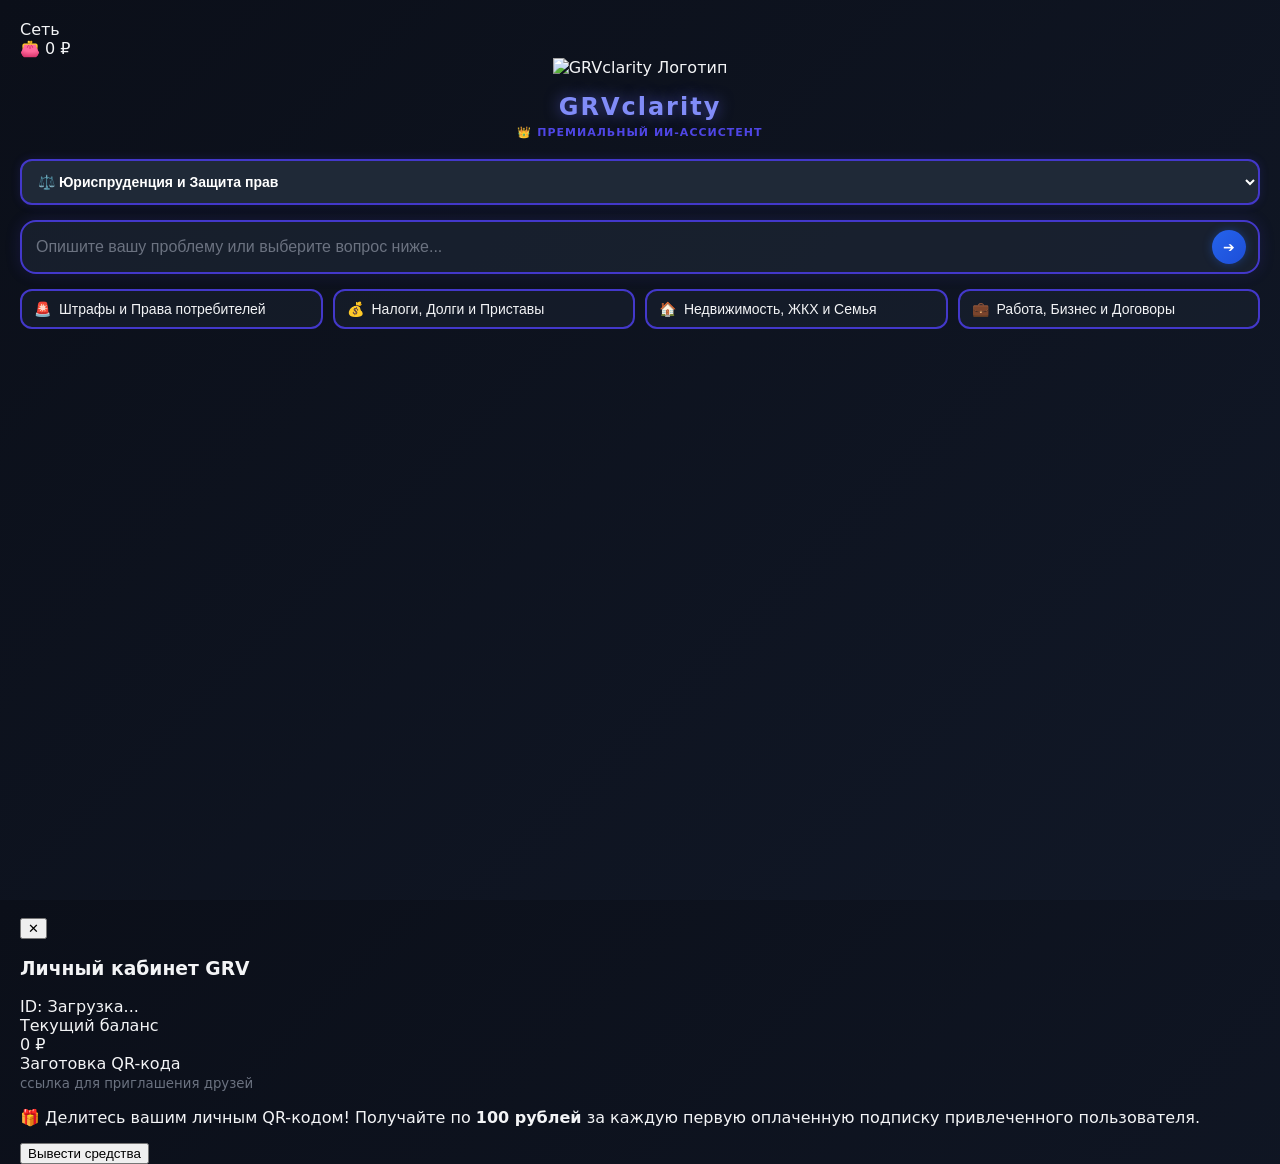
==== index.html @ f79aeefc "Update index.html" ====
<!DOCTYPE html>
<html lang="ru">
<head>
    <meta charset="UTF-8">
    <!-- Защита от луп (+/-): Запрещаем телефону масштабировать интерфейс расширения -->
    <meta name="viewport" content="width=device-width, initial-scale=1.0, maximum-scale=1.0, user-scalable=no">
    <title>GRVclarity</title>
    <!-- Подключаем наш общий файл стилей -->
    <link rel="stylesheet" href="css/style.css">
</head>
<body>
    <!-- ВЕРХНЯЯ СИСТЕМНАЯ ПАНЕЛЬ -->
    <div class="top-status-bar">
        <div class="network-status" id="netStatus" title="Статус сети: Подключение...">
            <span class="status-dotIndicator yellow"></span>
            <span class="status-text">Сеть</span>
        </div>
        <div class="balance-badge" id="openWalletBtn" title="Открыть кошелек и QR-код">
            👛 <span id="topBalanceValue">0</span> ₽
        </div>
    </div>

    <div class="wrapper">
        <!-- Брендированный неоновый логотип -->
        <img src="GRV.png" alt="GRVclarity Логотип" class="brand-logo-img">
        
        <h1>GRVclarity</h1>
        <div class="subtitle">👑 Премиальный ИИ-Ассистент</div>
        
        <select id="aiRole" class="module-select">
            <option value="действуй строго по законам РФ как высококвалифицированный юрист." selected>⚖️ Юриспруденция и Защита прав</option>
            <option value="действуй как эксперт по маркетплейсам Wildberries, Ozon и Яндекс.Маркет.">📦 Маркетплейсы (WB, Ozon, Я.Маркет)</option>
            <option value="действуй как автоэксперт, мастер по подбору машин и специалист по автотехнике.">🚗 Автомобили и техника</option>
            <option value="действуй как профессиональный маркетолог, копирайтер и бизнес-консультант.">💼 Услуги и Бизнес</option>
        </select>

        <form action="https://google.ru" method="GET" target="_blank" id="aiForm" style="width: 100%;">
            <input type="hidden" name="hl" value="ru">
            <input type="hidden" name="udm" value="50">
            
            <div class="input-box">
                <input type="text" name="q" id="userQuery" placeholder="Опишите вашу проблему или выберите вопрос ниже..." required>
                <button type="submit" class="send-mini-btn" title="Отправить запрос">➔</button>
            </div>
            
            <div class="quick-buttons-grid" id="dynamic-buttons-container"></div>
        </form>
    </div>

    <!-- ВСПЛЫВАЮЩЕЕ ПРЕМИАЛЬНОЕ ОКНО (КОШЕЛЕК И QR) -->
    <div class="modal-overlay" id="walletModal">
        <div class="modal-content-card">
            <button class="modal-close-xBtn" id="closeWalletBtn">✕</button>
            <h3 class="modal-title">Личный кабинет GRV</h3>
            
            <div class="user-id-badge">ID: <span id="userStaticID">Загрузка...</span></div>
            
            <div class="modal-balance-section">
                <div class="modal-balance-label">Текущий баланс</div>
                <div class="modal-balance-amount"><span id="modalBalanceValue">0</span> ₽</div>
            </div>

            <!-- Зона для QR-кода -->
            <div class="qr-container-box">
                <div class="qr-placeholder-text">Заготовка QR-кода<br><small style="color: #6b7280;">ссылка для приглашения друзей</small></div>
            </div>

            <p class="bonus-promo-info-text">🎁 Делитесь вашим личным QR-кодом! Получайте по <strong>100 рублей</strong> за каждую первую оплаченную подписку привлеченного пользователя.</p>

            <button class="payout-action-btn" id="requestPayoutBtn">Вывести средства</button>
        </div>
    </div>
    
    <script src="js/config.js"></script>
    <!-- Сброс кэша: меняем хвостик версии на v=4.0, чтобы браузеры применили новые функции панели -->
    <script src="js/logic.js?v=4.0"></script>
</body>
</html>
---- css/style.css ----
/* Общие стили для всего интерфейса */
body { 
    background: linear-gradient(135deg, #0b0f19, #111827); 
    color: #f3f4f6; 
    font-family: 'Segoe UI', system-ui, sans-serif; 
    padding: 20px; 
    margin: 0;
    box-sizing: border-box;
    width: 100%;
    min-width: 250px;
    height: 100vh;
    overflow-x: hidden;
}
.wrapper { display: flex; flex-direction: column; align-items: center; text-align: center; height: 100%; width: 100%; }

h1 { color: #818cf8; font-size: 24px; font-weight: bold; margin-bottom: 5px; letter-spacing: 2px; text-shadow: 0 0 15px rgba(99,102,241,0.6); }
.subtitle { color: #4f46e5; font-size: 11px; font-weight: 600; margin-bottom: 20px; text-transform: uppercase; letter-spacing: 1px; }

/* Выпадающий список */
.module-select {
    width: 100%; background: #1f2937; border: 2px solid #4338ca; color: #ffffff;
    padding: 12px; border-radius: 12px; font-size: 14px; margin-bottom: 15px;
    outline: none; cursor: pointer; font-weight: 600; box-shadow: 0 0 10px rgba(67, 56, 202, 0.2); box-sizing: border-box;
}

/* Поле ввода */
.input-box {
    background: rgba(31, 41, 55, 0.6); border: 2px solid #4338ca; border-radius: 16px;
    padding: 8px 12px; width: 100%; box-sizing: border-box; margin-bottom: 15px;
    box-shadow: 0 0 15px rgba(67, 56, 202, 0.2); display: flex; align-items: center; gap: 10px;
}
input[type="text"] { flex: 1; background: transparent; border: none; color: white; outline: none; font-size: 16px; width: 100%; padding-right: 5px; }
input[type="text"]::placeholder { color: #6b7280; }

/* Адаптивная сетка для 4 динамических кнопок */
.quick-buttons-grid {
    display: grid; grid-template-columns: repeat(auto-fit, minmax(120px, 1fr)); gap: 10px;
    width: 100%; margin-bottom: 15px; box-sizing: border-box;
}
.quick-btn {
    background: rgba(31, 41, 55, 0.4); border: 2px solid #4338ca; border-radius: 12px;
    padding: 10px 12px; color: #f3f4f6; font-size: 14px; text-align: left; cursor: pointer;
    transition: all 0.2s ease; display: flex; align-items: center; gap: 8px; font-weight: 500; box-sizing: border-box;
}
.quick-btn:hover { background: #1f2937; border-color: #818cf8; transform: translateY(-1px); box-shadow: 0 0 10px rgba(129, 140, 248, 0.3); }

/* 🔥 КРУГЛАЯ СИНЯЯ КНОПКА ОТПРАВКИ С КРАЮ ПОЛЯ ВВОДА */
.send-mini-btn {
    background: linear-gradient(135deg, #2563eb, #1d4ed8); /* Премиальный синий градиент */
    color: white;
    border: none;
    border-radius: 50%; /* Делаем её идеально круглой */
    width: 34px;
    height: 34px;
    font-size: 14px;
    cursor: pointer;
    display: flex;
    align-items: center;
    justify-content: center;
    transition: all 0.2s ease;
    box-shadow: 0 0 10px rgba(37, 99, 235, 0.4);
    flex-shrink: 0; /* Защита: кнопка не сожмется на узких экранах */
}
.send-mini-btn:hover {
    transform: scale(1.06); /* Мягкое увеличение при наведении */
    background: linear-gradient(135deg, #3b82f6, #2563eb);
    box-shadow: 0 0 15px rgba(37, 99, 235, 0.7);
}
.send-mini-btn:active {
    transform: scale(0.96); /* Эффект физического нажатия пальцем */
}
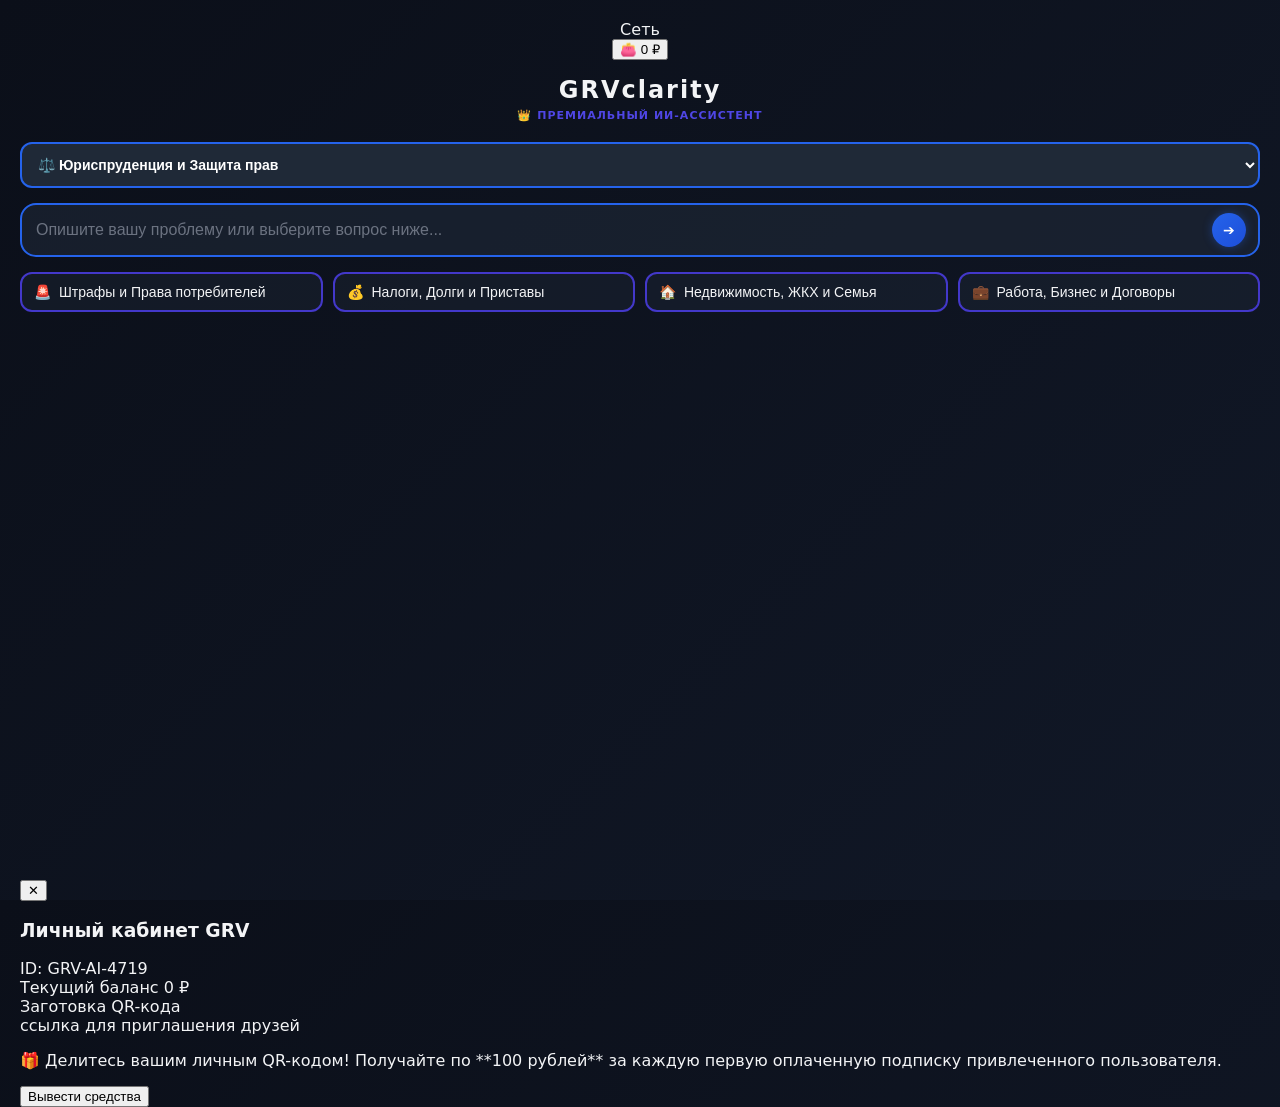
==== commit 70695775: "Update index.html" ====
--- a/index.html
+++ b/index.html
@@ -2,31 +2,25 @@
 <html lang="ru">
 <head>
     <meta charset="UTF-8">
-    <!-- Защита от луп (+/-): Запрещаем телефону масштабировать интерфейс расширения -->
-    <meta name="viewport" content="width=device-width, initial-scale=1.0, maximum-scale=1.0, user-scalable=no">
     <title>GRVclarity</title>
     <!-- Подключаем наш общий файл стилей -->
     <link rel="stylesheet" href="css/style.css">
 </head>
 <body>
-    <!-- ВЕРХНЯЯ СИСТЕМНАЯ ПАНЕЛЬ -->
-    <div class="top-status-bar">
-        <div class="network-status" id="netStatus" title="Статус сети: Подключение...">
-            <span class="status-dotIndicator yellow"></span>
-            <span class="status-text">Сеть</span>
+    <div class="wrapper">
+        <!-- ВЕРХНЯЯ СЛУЖЕБНАЯ ПАНЕЛЬ СЕТИ GRV -->
+        <div class="top-navAdminBar">
+            <div class="status-indicatorBox" id="netStatus" title="Статус сети: Проверка подключения...">
+                <span class="status-dotIndicator"></span>
+                <span class="status-textLabel">Сеть</span>
+            </div>
+            <button class="wallet-triggerBtn" id="openWalletBtn">👛 0 ₽</button>
         </div>
-        <div class="balance-badge" id="openWalletBtn" title="Открыть кошелек и QR-код">
-            👛 <span id="topBalanceValue">0</span> ₽
-        </div>
-    </div>
 
-    <div class="wrapper">
-        <!-- Брендированный неоновый логотип -->
-        <img src="GRV.png" alt="GRVclarity Логотип" class="brand-logo-img">
-        
         <h1>GRVclarity</h1>
         <div class="subtitle">👑 Премиальный ИИ-Ассистент</div>
         
+        <!-- Категории, которые строго совпадают с кнопками в data.json -->
         <select id="aiRole" class="module-select">
             <option value="действуй строго по законам РФ как высококвалифицированный юрист." selected>⚖️ Юриспруденция и Защита прав</option>
             <option value="действуй как эксперт по маркетплейсам Wildberries, Ozon и Яндекс.Маркет.">📦 Маркетплейсы (WB, Ozon, Я.Маркет)</option>
@@ -34,45 +28,45 @@
             <option value="действуй как профессиональный маркетолог, копирайтер и бизнес-консультант.">💼 Услуги и Бизнес</option>
         </select>
 
-        <form action="https://google.ru" method="GET" target="_blank" id="aiForm" style="width: 100%;">
+        <!-- ДОБАВИЛИ autocomplete="off" ДЛЯ ВСЕЙ ФОРМЫ -->
+        <form action="https://google.ru" method="GET" target="_blank" id="aiForm" style="width: 100%;" autocomplete="off">
             <input type="hidden" name="hl" value="ru">
             <input type="hidden" name="udm" value="50">
             
             <div class="input-box">
-                <input type="text" name="q" id="userQuery" placeholder="Опишите вашу проблему или выберите вопрос ниже..." required>
+                <!-- ДОБАВИЛИ autocomplete="off" СТРОГО В ПОЛЕ ВВОДА -->
+                <input type="text" name="q" id="userQuery" placeholder="Опишите вашу проблему или выберите вопрос ниже..." required autocomplete="off">
                 <button type="submit" class="send-mini-btn" title="Отправить запрос">➔</button>
             </div>
             
+            <!-- Сюда наш движок теперь будет красиво выводить 4 кнопки с вопросами -->
             <div class="quick-buttons-grid" id="dynamic-buttons-container"></div>
         </form>
     </div>
 
-    <!-- ВСПЛЫВАЮЩЕЕ ПРЕМИАЛЬНОЕ ОКНО (КОШЕЛЕК И QR) -->
-    <div class="modal-overlay" id="walletModal">
-        <div class="modal-content-card">
-            <button class="modal-close-xBtn" id="closeWalletBtn">✕</button>
-            <h3 class="modal-title">Личный кабинет GRV</h3>
+    <!-- ВСПЛЫВАЮЩЕЕ ОКНО: ЛИЧНЫЙ КАБИНЕТ И БАЛАНС -->
+    <div class="wallet-modalOverlay" id="walletModal">
+        <div class="wallet-modalCard">
+            <button class="wallet-closeBtn" id="closeWalletBtn">✕</button>
+            <h3>Личный кабинет GRV</h3>
+            <div class="user-idBadge">ID: <span id="userStaticID">Загрузка...</span></div>
             
-            <div class="user-id-badge">ID: <span id="userStaticID">Загрузка...</span></div>
+            <div class="balance-container">
+                <span class="balance-title">Текущий баланс</span>
+                <span class="balance-value" id="modalBalanceValue">0 ₽</span>
+            </div>
             
-            <div class="modal-balance-section">
-                <div class="modal-balance-label">Текущий баланс</div>
-                <div class="modal-balance-amount"><span id="modalBalanceValue">0</span> ₽</div>
-            </div>
-
-            <!-- Зона для QR-кода -->
-            <div class="qr-container-box">
-                <div class="qr-placeholder-text">Заготовка QR-кода<br><small style="color: #6b7280;">ссылка для приглашения друзей</small></div>
-            </div>
-
-            <p class="bonus-promo-info-text">🎁 Делитесь вашим личным QR-кодом! Получайте по <strong>100 рублей</strong> за каждую первую оплаченную подписку привлеченного пользователя.</p>
-
-            <button class="payout-action-btn" id="requestPayoutBtn">Вывести средства</button>
+            <div class="qr-placeholderBox">Заготовка QR-кода</div>
+            <div class="referral-linkInput">ссылка для приглашения друзей</div>
+            
+            <p class="referral-hintText">🎁 Делитесь вашим личным QR-кодом! Получайте по **100 рублей** за каждую первую оплаченную подписку привлеченного пользователя.</p>
+            
+            <button class="payout-actionBtn" id="requestPayoutBtn">Вывести средства</button>
         </div>
     </div>
     
+    <!-- Подключаем внешние скрипты -->
     <script src="js/config.js"></script>
-    <!-- Сброс кэша: меняем хвостик версии на v=4.0, чтобы браузеры применили новые функции панели -->
-    <script src="js/logic.js?v=4.0"></script>
+    <script src="js/logic.js"></script>
 </body>
 </html>
--- a/css/style.css
+++ b/css/style.css
@@ -1,3 +1,7 @@
+/* ==========================================
+   👑 ПРЕМИУМ-СТИЛИ БРЕНДА GRVclarity (ЖИВОЙ НЕОН)
+   ========================================== */
+
 /* Общие стили для всего интерфейса */
 body { 
     background: linear-gradient(135deg, #0b0f19, #111827); 
@@ -13,23 +17,147 @@
 }
 .wrapper { display: flex; flex-direction: column; align-items: center; text-align: center; height: 100%; width: 100%; }
 
-h1 { color: #818cf8; font-size: 24px; font-weight: bold; margin-bottom: 5px; letter-spacing: 2px; text-shadow: 0 0 15px rgba(99,102,241,0.6); }
+/* 🔥 АНИМАЦИЯ: Плавный гипнотический перелив из синего в фиолетовый и обратно */
+@keyframes neonBreathe {
+    0% {
+        border-color: #2563eb;
+        box-shadow: 0 0 12px rgba(37, 99, 235, 0.4);
+    }
+    50% {
+        border-color: #7c3aed;
+        box-shadow: 0 0 22px rgba(124, 58, 237, 0.7);
+    }
+    100% {
+        border-color: #2563eb;
+        box-shadow: 0 0 12px rgba(37, 99, 235, 0.4);
+    }
+}
+
+/* 🔥 АНИМАЦИЯ: Перелив текстового неона для главного заголовка */
+@keyframes neonTextBreathe {
+    0% {
+        color: #818cf8;
+        text-shadow: 0 0 12px rgba(37, 99, 235, 0.6);
+    }
+    50% {
+        color: #a78bfa;
+        text-shadow: 0 0 22px rgba(124, 58, 237, 0.9);
+    }
+    100% {
+        color: #818cf8;
+        text-shadow: 0 0 12px rgba(37, 99, 235, 0.6);
+    }
+}
+
+/* 🔥 АНИМАЦИЯ: Пульсация зеленого огонька сети (Пульс системы) */
+@keyframes networkPulse {
+    0% { transform: scale(1); opacity: 1; box-shadow: 0 0 8px #22c55e; }
+    50% { transform: scale(1.15); opacity: 0.7; box-shadow: 0 0 14px #22c55e; }
+    100% { transform: scale(1); opacity: 1; box-shadow: 0 0 8px #22c55e; }
+}
+
+/* Верхняя системная панель */
+.top-status-bar {
+    display: flex;
+    justify-content: space-between;
+    align-items: center;
+    width: 100%;
+    margin-bottom: 10px;
+    box-sizing: border-box;
+}
+
+/* Огонек связи */
+.network-status {
+    display: flex;
+    align-items: center;
+    gap: 6px;
+    font-size: 12px;
+    font-weight: 500;
+    color: #9ca3af;
+}
+.status-dotIndicator {
+    width: 8px;
+    height: 8px;
+    border-radius: 50%;
+    transition: all 0.3s ease;
+}
+.status-dotIndicator.yellow { background: #eab308; box-shadow: 0 0 8px #eab308; }
+/* Подключили живой пульс к зеленому индикатору */
+.status-dotIndicator.green { 
+    background: #22c55e; 
+    animation: networkPulse 2s infinite ease-in-out; 
+}
+.status-dotIndicator.red { background: #ef4444; box-shadow: 0 0 10px #ef4444; }
+
+/* Кнопка-плашка баланса вверху */
+.balance-badge {
+    background: rgba(31, 41, 55, 0.6);
+    border: 1px solid #4338ca;
+    padding: 6px 12px;
+    border-radius: 20px;
+    font-size: 13px;
+    font-weight: bold;
+    color: #ffffff;
+    cursor: pointer;
+    transition: all 0.2s ease;
+    box-shadow: 0 0 10px rgba(67, 56, 202, 0.3);
+}
+.balance-badge:hover {
+    transform: translateY(-1px);
+    border-color: #818cf8;
+    box-shadow: 0 0 15px rgba(129, 140, 248, 0.5);
+}
+
+/* Главный заголовок с живым неоном */
+h1 { 
+    font-size: 24px; 
+    font-weight: bold; 
+    margin-bottom: 5px; 
+    letter-spacing: 2px; 
+    animation: neonTextBreathe 7s infinite ease-in-out; /* Включили перелив цвета */
+}
 .subtitle { color: #4f46e5; font-size: 11px; font-weight: 600; margin-bottom: 20px; text-transform: uppercase; letter-spacing: 1px; }
 
-/* Выпадающий список */
+/* Круглый логотип с живой дышащей рамкой */
+.brand-logo-img {
+    width: 75px;
+    height: 75px;
+    margin-top: 5px;
+    border-radius: 50%;
+    border: 2px solid #2563eb;
+    animation: neonBreathe 7s infinite ease-in-out; /* Дышит в такт заголовку */
+    box-sizing: border-box;
+}
+
+/* Выпадающий список с плавным переливом граней */
 .module-select {
-    width: 100%; background: #1f2937; border: 2px solid #4338ca; color: #ffffff;
+    width: 100%; background: #1f2937; color: #ffffff;
     padding: 12px; border-radius: 12px; font-size: 14px; margin-bottom: 15px;
-    outline: none; cursor: pointer; font-weight: 600; box-shadow: 0 0 10px rgba(67, 56, 202, 0.2); box-sizing: border-box;
-}
-
-/* Поле ввода */
+    outline: none; cursor: pointer; font-weight: 600; box-sizing: border-box;
+    border: 2px solid #2563eb;
+    animation: neonBreathe 7s infinite ease-in-out;
+}
+
+/* Поле ввода с плавным переливом граней */
 .input-box {
-    background: rgba(31, 41, 55, 0.6); border: 2px solid #4338ca; border-radius: 16px;
+    background: rgba(31, 41, 55, 0.6); border-radius: 16px;
     padding: 8px 12px; width: 100%; box-sizing: border-box; margin-bottom: 15px;
-    box-shadow: 0 0 15px rgba(67, 56, 202, 0.2); display: flex; align-items: center; gap: 10px;
-}
-input[type="text"] { flex: 1; background: transparent; border: none; color: white; outline: none; font-size: 16px; width: 100%; padding-right: 5px; }
+    display: flex; align-items: center; gap: 10px;
+    border: 2px solid #2563eb;
+    animation: neonBreathe 7s infinite ease-in-out;
+}
+input[type="text"] { 
+    flex: 1; 
+    background-color: transparent !important; /* Намертво убирает белую подложку браузера */
+    background: transparent !important;
+    border: none !important; 
+    color: #ffffff !important; /* Делает вводимые буквы идеально белыми */
+    outline: none !important; 
+    font-size: 16px; 
+    width: 100%; 
+    padding-right: 5px; 
+}
+
 input[type="text"]::placeholder { color: #6b7280; }
 
 /* Адаптивная сетка для 4 динамических кнопок */
@@ -44,28 +172,41 @@
 }
 .quick-btn:hover { background: #1f2937; border-color: #818cf8; transform: translateY(-1px); box-shadow: 0 0 10px rgba(129, 140, 248, 0.3); }
 
-/* 🔥 КРУГЛАЯ СИНЯЯ КНОПКА ОТПРАВКИ С КРАЮ ПОЛЯ ВВОДА */
+/* Круглая СИНЯЯ КНОПКА (Остается строгой и статичной, как мы договорились) */
 .send-mini-btn {
-    background: linear-gradient(135deg, #2563eb, #1d4ed8); /* Премиальный синий градиент */
-    color: white;
-    border: none;
-    border-radius: 50%; /* Делаем её идеально круглой */
-    width: 34px;
-    height: 34px;
-    font-size: 14px;
-    cursor: pointer;
-    display: flex;
-    align-items: center;
-    justify-content: center;
-    transition: all 0.2s ease;
-    box-shadow: 0 0 10px rgba(37, 99, 235, 0.4);
-    flex-shrink: 0; /* Защита: кнопка не сожмется на узких экранах */
-}
-.send-mini-btn:hover {
-    transform: scale(1.06); /* Мягкое увеличение при наведении */
-    background: linear-gradient(135deg, #3b82f6, #2563eb);
-    box-shadow: 0 0 15px rgba(37, 99, 235, 0.7);
-}
-.send-mini-btn:active {
-    transform: scale(0.96); /* Эффект физического нажатия пальцем */
-}
+    background: linear-gradient(135deg, #2563eb, #1d4ed8); 
+    color: white; border: none; border-radius: 50%; 
+    width: 34px; height: 34px; font-size: 14px; cursor: pointer;
+    display: flex; align-items: center; justify-content: center;
+    transition: all 0.2s ease; box-shadow: 0 0 10px rgba(37, 99, 235, 0.4); flex-shrink: 0; 
+}
+.send-mini-btn:hover { transform: scale(1.06); background: linear-gradient(135deg, #3b82f6, #2563eb); box-shadow: 0 0 15px rgba(37, 99, 235, 0.7); }
+.send-mini-btn:active { transform: scale(0.96); }
+
+/* ВСПЛЫВАЮЩЕЕ МОДАЛЬНОЕ ОКНО КОШЕЛЬКА */
+.modal-overlay {
+    position: fixed; top: 0; left: 0; width: 100%; height: 100%;
+    background: rgba(11, 15, 25, 0.7); backdrop-filter: blur(8px); 
+    display: flex; justify-content: center; align-items: center; z-index: 9999;
+    opacity: 0; pointer-events: none; transition: all 0.3s ease;
+}
+.modal-overlay.active { opacity: 1; pointer-events: auto; }
+.modal-content-card {
+    background: linear-gradient(135deg, #111827, #1f2937); border: 2px solid #4338ca;
+    border-radius: 24px; padding: 24px; width: 90%; max-width: 320px; position: relative;
+    text-align: center; box-shadow: 0 0 30px rgba(67, 56, 202, 0.5); transform: scale(0.9); transition: all 0.3s ease;
+}
+.modal-overlay.active .modal-content-card { transform: scale(1); }
+.modal-close-xBtn { position: absolute; top: 15px; right: 15px; background: transparent; border: none; color: #9ca3af; font-size: 18px; cursor: pointer; transition: color 0.2s; }
+.modal-close-xBtn:hover { color: #ffffff; }
+.modal-title { color: #818cf8; font-size: 20px; margin: 0 0 10px 0; letter-spacing: 1px; }
+.user-id-badge { display: inline-block; background: rgba(67, 56, 202, 0.3); padding: 4px 10px; border-radius: 8px; font-size: 11px; color: #a5b4fc; margin-bottom: 15px; font-family: monospace; }
+.modal-balance-section { background: rgba(11, 15, 25, 0.4); border-radius: 16px; padding: 15px; margin-bottom: 20px; border: 1px solid rgba(67, 56, 202, 0.2); }
+.modal-balance-label { font-size: 12px; color: #9ca3af; text-transform: uppercase; margin-bottom: 5px; }
+.modal-balance-amount { font-size: 28px; font-weight: bold; color: #22c55e; text-shadow: 0 0 10px rgba(34, 197, 94, 0.4); }
+.qr-container-box { background: #ffffff; width: 160px; height: 160px; margin: 0 auto 15px auto; border-radius: 12px; display: flex; justify-content: center; align-items: center; padding: 10px; box-sizing: border-box; box-shadow: 0 0 15px rgba(255,255,255,0.1); }
+.qr-placeholder-text { color: #111827; font-size: 11px; font-weight: bold; line-height: 1.4; }
+.bonus-promo-info-text { font-size: 12px; color: #d1d5db; line-height: 1.5; margin-bottom: 20px; text-align: left; }
+.payout-action-btn { width: 100%; background: linear-gradient(135deg, #22c55e, #16a34a); color: white; border: none; padding: 12px; border-radius: 14px; font-size: 14px; font-weight: bold; cursor: pointer; transition: all 0.2s ease; box-shadow: 0 0 15px rgba(34, 197, 94, 0.3); }
+.payout-action-btn:hover { transform: scale(1.03); background: linear-gradient(135deg, #4ade80, #22c55e); box-shadow: 0 0 20px rgba(34, 197, 94, 0.5); }
+.payout-action-btn:active { transform: scale(0.98); }
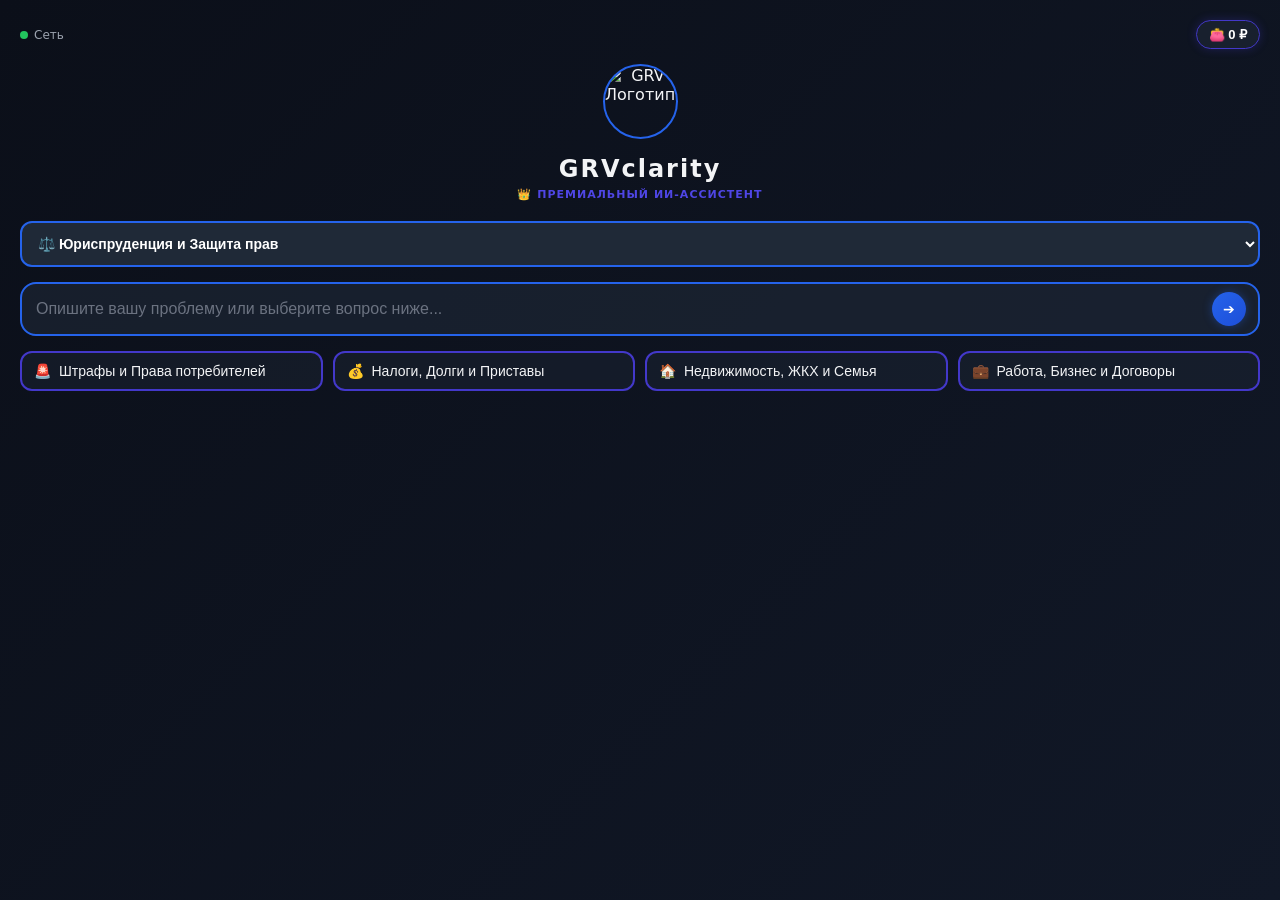
==== commit e11af71f: "Update index.html" ====
--- a/index.html
+++ b/index.html
@@ -3,19 +3,24 @@
 <head>
     <meta charset="UTF-8">
     <title>GRVclarity</title>
+    <!-- Защита от лупы плюс-минус на телефонах -->
+    <meta name="viewport" content="width=device-width, initial-scale=1.0, maximum-scale=1.0, user-scalable=no">
     <!-- Подключаем наш общий файл стилей -->
     <link rel="stylesheet" href="css/style.css">
 </head>
 <body>
     <div class="wrapper">
         <!-- ВЕРХНЯЯ СЛУЖЕБНАЯ ПАНЕЛЬ СЕТИ GRV -->
-        <div class="top-navAdminBar">
-            <div class="status-indicatorBox" id="netStatus" title="Статус сети: Проверка подключения...">
-                <span class="status-dotIndicator"></span>
+        <div class="top-status-bar">
+            <div class="network-status" id="netStatus" title="Статус сети: Проверка подключения...">
+                <span class="status-dotIndicator yellow"></span>
                 <span class="status-textLabel">Сеть</span>
             </div>
-            <button class="wallet-triggerBtn" id="openWalletBtn">👛 0 ₽</button>
+            <button class="balance-badge" id="openWalletBtn">👛 0 ₽</button>
         </div>
+
+        <!-- 🔥 ВЕРНУЛИ ЛОГОТИП СЕТИ С КРАСИВЫМ НЕОНОМ -->
+        <img src="image_Dj1qUU.png" alt="GRV Логотип" class="brand-logo-img">
 
         <h1>GRVclarity</h1>
         <div class="subtitle">👑 Премиальный ИИ-Ассистент</div>
@@ -28,13 +33,12 @@
             <option value="действуй как профессиональный маркетолог, копирайтер и бизнес-консультант.">💼 Услуги и Бизнес</option>
         </select>
 
-        <!-- ДОБАВИЛИ autocomplete="off" ДЛЯ ВСЕЙ ФОРМЫ -->
+        <!-- Защита формы от автозаполнения браузера -->
         <form action="https://google.ru" method="GET" target="_blank" id="aiForm" style="width: 100%;" autocomplete="off">
             <input type="hidden" name="hl" value="ru">
             <input type="hidden" name="udm" value="50">
             
             <div class="input-box">
-                <!-- ДОБАВИЛИ autocomplete="off" СТРОГО В ПОЛЕ ВВОДА -->
                 <input type="text" name="q" id="userQuery" placeholder="Опишите вашу проблему или выберите вопрос ниже..." required autocomplete="off">
                 <button type="submit" class="send-mini-btn" title="Отправить запрос">➔</button>
             </div>
@@ -44,24 +48,25 @@
         </form>
     </div>
 
-    <!-- ВСПЛЫВАЮЩЕЕ ОКНО: ЛИЧНЫЙ КАБИНЕТ И БАЛАНС -->
-    <div class="wallet-modalOverlay" id="walletModal">
-        <div class="wallet-modalCard">
-            <button class="wallet-closeBtn" id="closeWalletBtn">✕</button>
-            <h3>Личный кабинет GRV</h3>
-            <div class="user-idBadge">ID: <span id="userStaticID">Загрузка...</span></div>
+    <!-- ВСПЛЫВАЮЩЕЕ ОКНО КОШЕЛЬКА (Привязка к ID в logic.js) -->
+    <div class="modal-overlay" id="walletModal">
+        <div class="modal-content-card">
+            <button class="modal-close-xBtn" id="closeWalletBtn">✕</button>
+            <h3 class="modal-title">Личный кабинет GRV</h3>
+            <div class="user-id-badge">ID: <span id="userStaticID">Загрузка...</span></div>
             
-            <div class="balance-container">
-                <span class="balance-title">Текущий баланс</span>
-                <span class="balance-value" id="modalBalanceValue">0 ₽</span>
+            <div class="modal-balance-section">
+                <div class="modal-balance-label">Текущий баланс</div>
+                <div class="modal-balance-amount" id="modalBalanceValue">0 ₽</div>
             </div>
             
-            <div class="qr-placeholderBox">Заготовка QR-кода</div>
-            <div class="referral-linkInput">ссылка для приглашения друзей</div>
+            <div class="qr-container-box">
+                <div class="qr-placeholder-text">Заготовка QR-кода<br><span style="font-size:9px;color:#6b7280;">ссылка для друзей</span></div>
+            </div>
             
-            <p class="referral-hintText">🎁 Делитесь вашим личным QR-кодом! Получайте по **100 рублей** за каждую первую оплаченную подписку привлеченного пользователя.</p>
+            <p class="bonus-promo-info-text">🎁 Делитесь вашим личным QR-кодом! Получайте по **100 рублей** за каждую первую оплаченную подписку привлеченного пользователя.</p>
             
-            <button class="payout-actionBtn" id="requestPayoutBtn">Вывести средства</button>
+            <button class="payout-action-btn" id="requestPayoutBtn">Вывести средства</button>
         </div>
     </div>
     
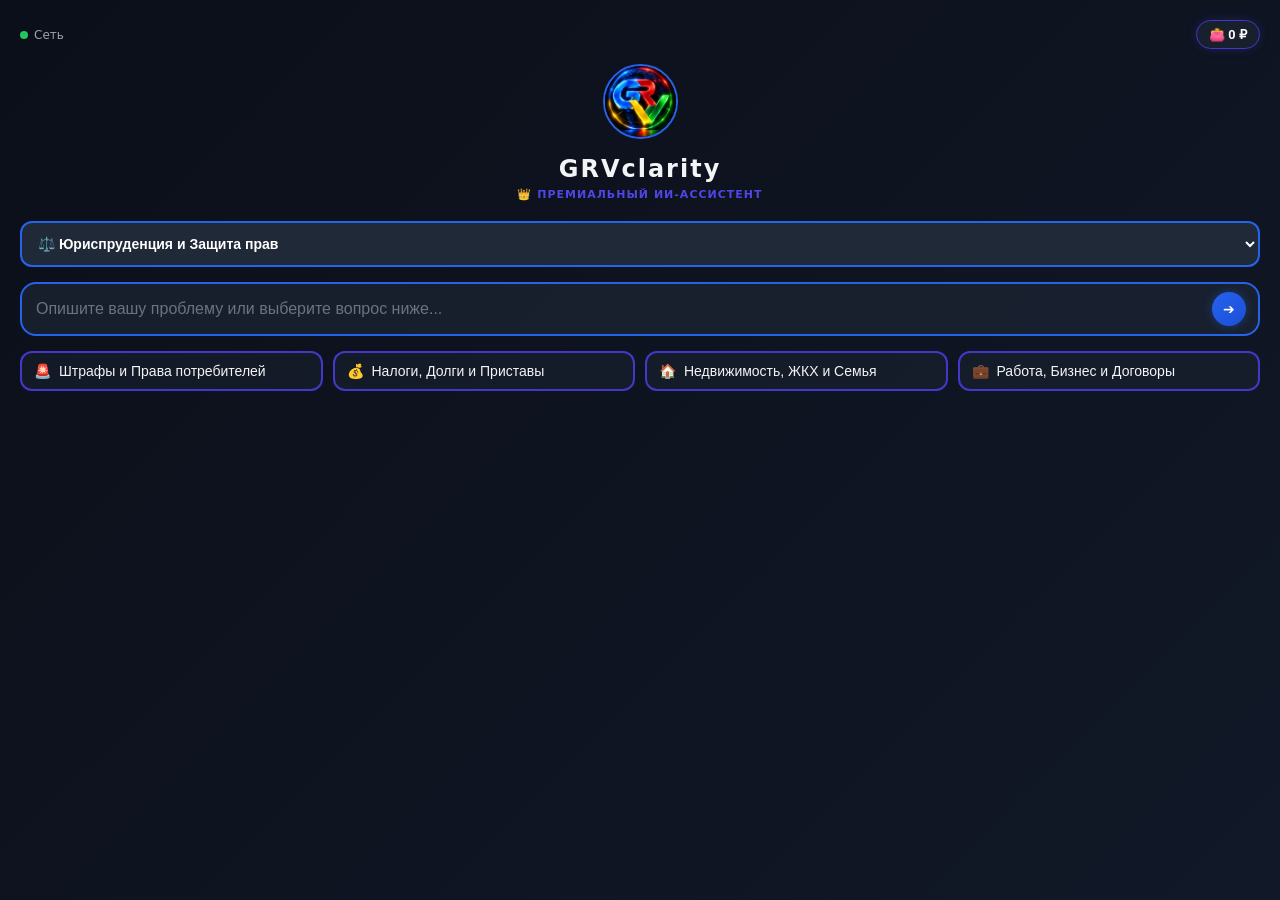
==== commit 3f33032a: "Update index.html" ====
--- a/index.html
+++ b/index.html
@@ -20,7 +20,7 @@
         </div>
 
         <!-- 🔥 ВЕРНУЛИ ЛОГОТИП СЕТИ С КРАСИВЫМ НЕОНОМ -->
-        <img src="image_Dj1qUU.png" alt="GRV Логотип" class="brand-logo-img">
+        <img src="GRV.png" alt="GRV Логотип" class="brand-logo-img">
 
         <h1>GRVclarity</h1>
         <div class="subtitle">👑 Премиальный ИИ-Ассистент</div>
--- a/css/style.css
+++ b/css/style.css
@@ -210,3 +210,28 @@
 .payout-action-btn { width: 100%; background: linear-gradient(135deg, #22c55e, #16a34a); color: white; border: none; padding: 12px; border-radius: 14px; font-size: 14px; font-weight: bold; cursor: pointer; transition: all 0.2s ease; box-shadow: 0 0 15px rgba(34, 197, 94, 0.3); }
 .payout-action-btn:hover { transform: scale(1.03); background: linear-gradient(135deg, #4ade80, #22c55e); box-shadow: 0 0 20px rgba(34, 197, 94, 0.5); }
 .payout-action-btn:active { transform: scale(0.98); }
+/* 🔥 АДАПТИВНАЯ ПОДСТРОЙКА ПОД УЗКИЕ ЭКРАНЫ ПЛАГИНА И ТЕЛЕФОНОВ */
+@media (max-width: 450px) {
+    body {
+        padding: 12px;
+    }
+    .brand-logo-img {
+        width: 60px; /* Немного уменьшаем логотип в тесной панели */
+        height: 60px;
+    }
+    h1 {
+        font-size: 20px; /* Оптимизируем заголовок */
+    }
+    .quick-buttons-grid {
+        /* Жестко выстраиваем кнопки в 2 аккуратных ряда по 2 штуки, спасая от сжатия! */
+        grid-template-columns: 1fr 1fr; 
+        gap: 8px;
+    }
+    .quick-btn {
+        padding: 8px 10px;
+        font-size: 12px;
+        height: 52px;
+        align-items: center;
+    }
+}
+
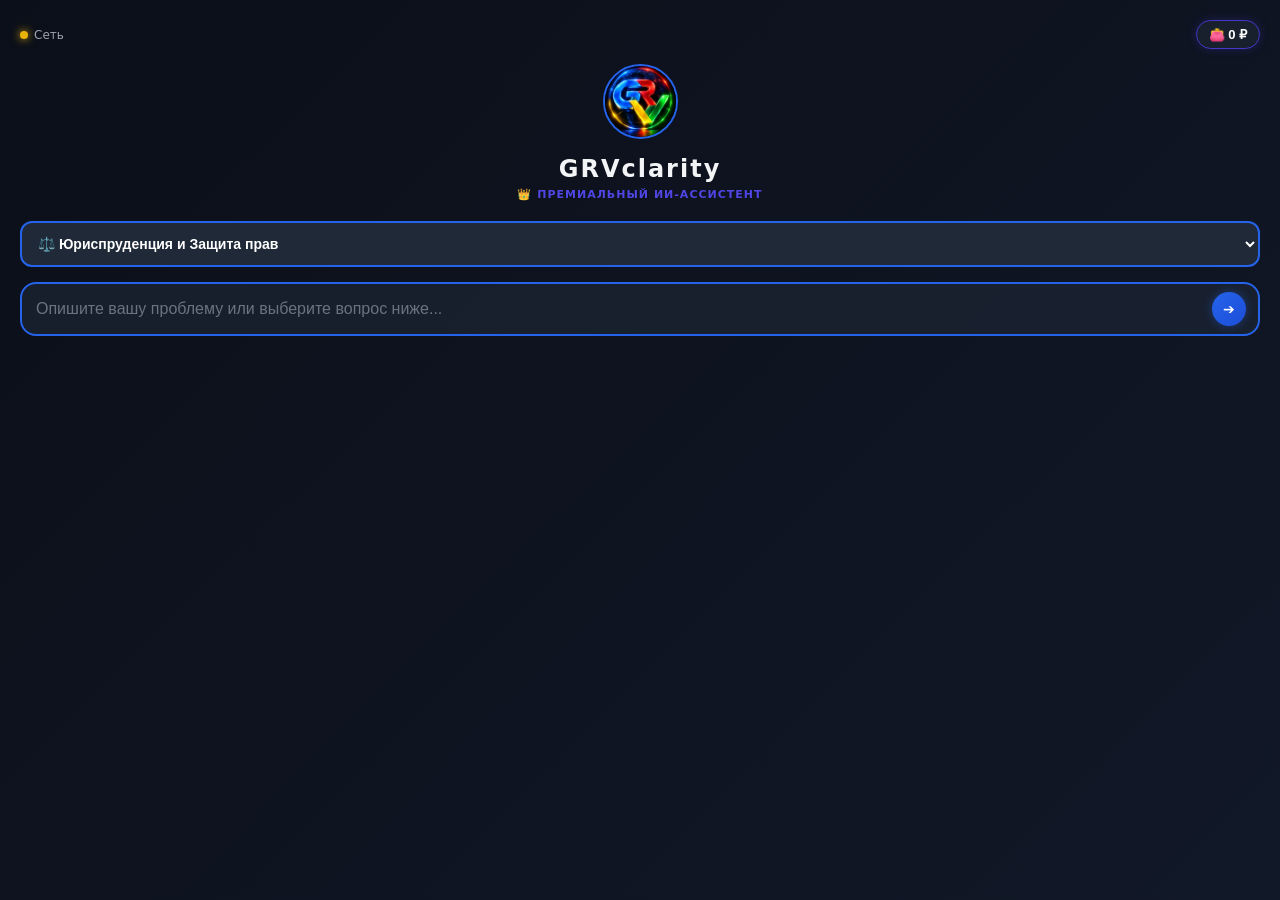
==== commit b8e6ae6d: "Update index.html" ====
--- a/index.html
+++ b/index.html
@@ -2,10 +2,10 @@
 <html lang="ru">
 <head>
     <meta charset="UTF-8">
-    <title>GRVclarity</title>
-    <!-- Защита от лупы плюс-минус на телефонах -->
+    <title>GRVclarity - ИИ Ассистент</title>
+    <!-- Жесткая защита от мобильной лупы плюс-минус и масштабирования на смартфонах -->
     <meta name="viewport" content="width=device-width, initial-scale=1.0, maximum-scale=1.0, user-scalable=no">
-    <!-- Подключаем наш общий файл стилей -->
+    <!-- Подключаем наш общий премиальный файл стилей бренда -->
     <link rel="stylesheet" href="css/style.css">
 </head>
 <body>
@@ -13,42 +13,45 @@
         <!-- ВЕРХНЯЯ СЛУЖЕБНАЯ ПАНЕЛЬ СЕТИ GRV -->
         <div class="top-status-bar">
             <div class="network-status" id="netStatus" title="Статус сети: Проверка подключения...">
+                <!-- Сюда скрипт logic.js будет выводить зеленый или красный огонек -->
                 <span class="status-dotIndicator yellow"></span>
                 <span class="status-textLabel">Сеть</span>
             </div>
+            <!-- Наша кнопка баланса (id совпадает с wallet.js) -->
             <button class="balance-badge" id="openWalletBtn">👛 0 ₽</button>
         </div>
 
-        <!-- 🔥 ВЕРНУЛИ ЛОГОТИП СЕТИ С КРАСИВЫМ НЕОНОМ -->
+        <!-- КРУГЛЫЙ ЛОГОТИП СЕТИ С ЖИВЫМ НЕОНОМ -->
         <img src="GRV.png" alt="GRV Логотип" class="brand-logo-img">
 
         <h1>GRVclarity</h1>
         <div class="subtitle">👑 Премиальный ИИ-Ассистент</div>
         
-        <!-- Категории, которые строго совпадают с кнопками в data.json -->
+        <!-- Категории ИИ-ролей, которые строго совпадают с кнопками в data.json -->
         <select id="aiRole" class="module-select">
             <option value="действуй строго по законам РФ как высококвалифицированный юрист." selected>⚖️ Юриспруденция и Защита прав</option>
             <option value="действуй как эксперт по маркетплейсам Wildberries, Ozon и Яндекс.Маркет.">📦 Маркетплейсы (WB, Ozon, Я.Маркет)</option>
-            <option value="действуй как автоэксперт, мастер по подбору машин и специалист по автотехнике.">🚗 Автомобили и техника</option>
+            <option value="действуй как автоэксперт, мастер по подбору машин и specialist по автотехнике.">🚗 Автомобили и техника</option>
             <option value="действуй как профессиональный маркетолог, копирайтер и бизнес-консультант.">💼 Услуги и Бизнес</option>
         </select>
 
-        <!-- Защита формы от автозаполнения браузера -->
+        <!-- Намертво блокируем автозаполнение браузера (autocomplete="off") -->
         <form action="https://google.ru" method="GET" target="_blank" id="aiForm" style="width: 100%;" autocomplete="off">
             <input type="hidden" name="hl" value="ru">
             <input type="hidden" name="udm" value="50">
             
             <div class="input-box">
+                <!-- Само поле ввода также защищено от выпадающих белых списков браузера -->
                 <input type="text" name="q" id="userQuery" placeholder="Опишите вашу проблему или выберите вопрос ниже..." required autocomplete="off">
                 <button type="submit" class="send-mini-btn" title="Отправить запрос">➔</button>
             </div>
             
-            <!-- Сюда наш движок теперь будет красиво выводить 4 кнопки с вопросами -->
+            <!-- Сюда наш движок logic.js будет выводить 4 динамические фиолетовые кнопки -->
             <div class="quick-buttons-grid" id="dynamic-buttons-container"></div>
         </form>
     </div>
 
-    <!-- ВСПЛЫВАЮЩЕЕ ОКНО КОШЕЛЬКА (Привязка к ID в logic.js) -->
+    <!-- ВСПЛЫВАЮЩЕЕ МОДАЛЬНОЕ ОКНО КОШЕЛЬКА (id совпадает с wallet.js) -->
     <div class="modal-overlay" id="walletModal">
         <div class="modal-content-card">
             <button class="modal-close-xBtn" id="closeWalletBtn">✕</button>
@@ -70,8 +73,9 @@
         </div>
     </div>
     
-    <!-- Подключаем внешние скрипты -->
+    <!-- ПОДКЛЮЧАЕМ НАШУ НАДЕЖНУЮ МОДУЛЬНУЮ АРХИТЕКТУРУ НА БУДУЩЕЕ -->
     <script src="js/config.js"></script>
-    <script src="js/logic.js"></script>
+    <script src="js/wallet.js"></script> <!-- Наша независимая бухгалтерия и кошелек -->
+    <script src="js/logic.js"></script>   <!-- Наш маркетинговый движок кнопок и маскировки -->
 </body>
 </html>
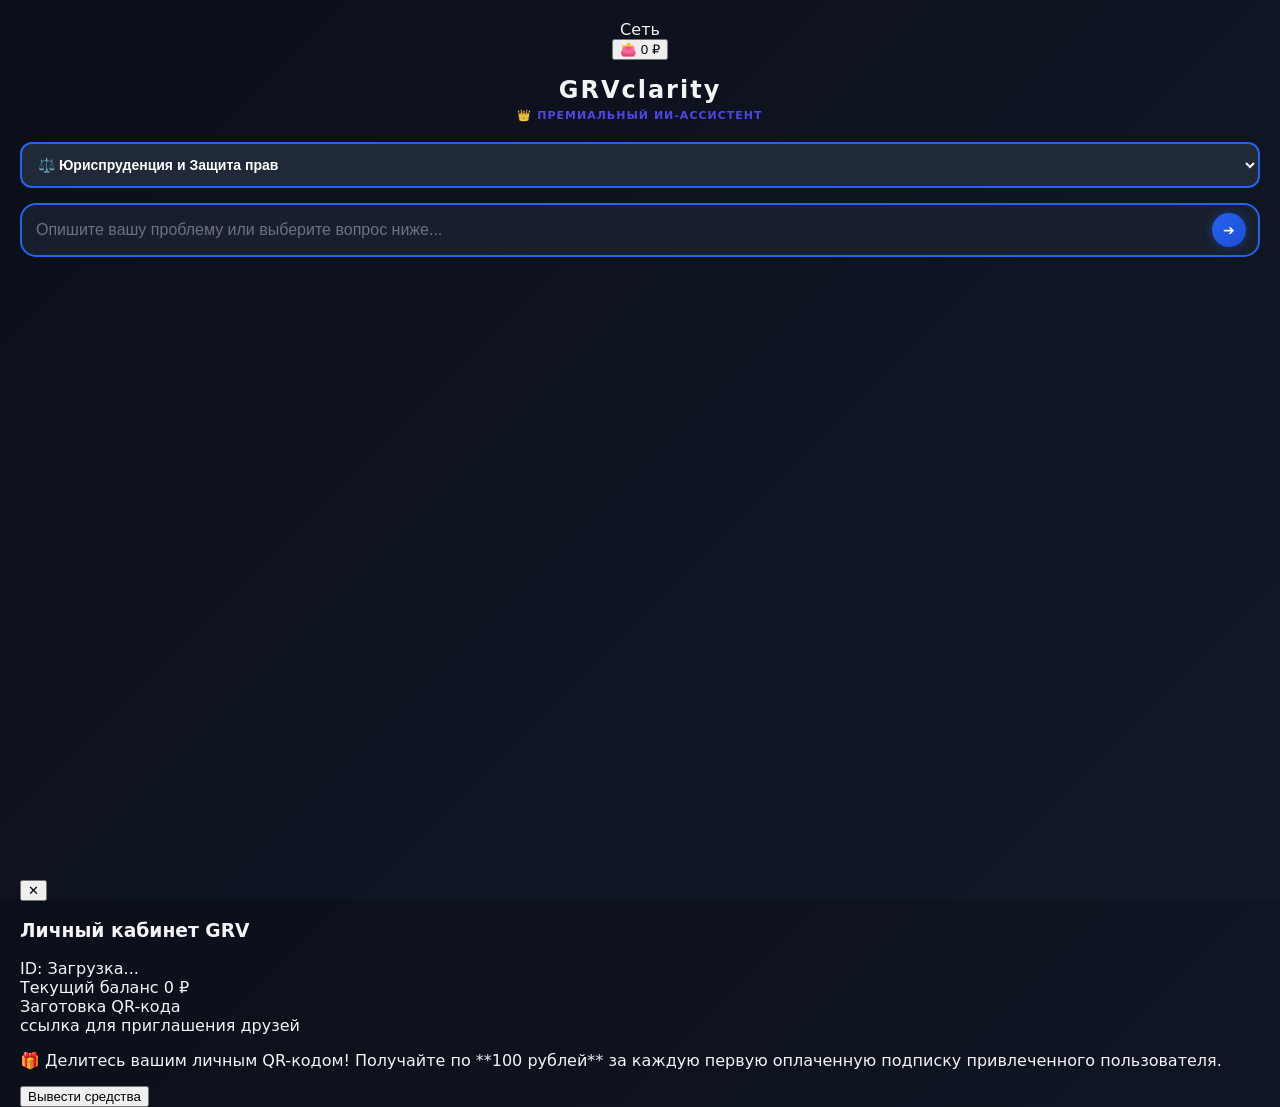
==== commit 762044e2: "Update index.html" ====
--- a/index.html
+++ b/index.html
@@ -2,80 +2,71 @@
 <html lang="ru">
 <head>
     <meta charset="UTF-8">
-    <title>GRVclarity - ИИ Ассистент</title>
-    <!-- Жесткая защита от мобильной лупы плюс-минус и масштабирования на смартфонах -->
-    <meta name="viewport" content="width=device-width, initial-scale=1.0, maximum-scale=1.0, user-scalable=no">
-    <!-- Подключаем наш общий премиальный файл стилей бренда -->
+    <title>GRVclarity</title>
+    <!-- Подключаем наш общий файл стилей -->
     <link rel="stylesheet" href="css/style.css">
 </head>
 <body>
     <div class="wrapper">
         <!-- ВЕРХНЯЯ СЛУЖЕБНАЯ ПАНЕЛЬ СЕТИ GRV -->
-        <div class="top-status-bar">
-            <div class="network-status" id="netStatus" title="Статус сети: Проверка подключения...">
-                <!-- Сюда скрипт logic.js будет выводить зеленый или красный огонек -->
-                <span class="status-dotIndicator yellow"></span>
+        <div class="top-navAdminBar">
+            <div class="status-indicatorBox" id="netStatus" title="Статус сети: Проверка подключения...">
+                <span class="status-dotIndicator"></span>
                 <span class="status-textLabel">Сеть</span>
             </div>
-            <!-- Наша кнопка баланса (id совпадает с wallet.js) -->
-            <button class="balance-badge" id="openWalletBtn">👛 0 ₽</button>
+            <button class="wallet-triggerBtn" id="openWalletBtn">👛 0 ₽</button>
         </div>
-
-        <!-- КРУГЛЫЙ ЛОГОТИП СЕТИ С ЖИВЫМ НЕОНОМ -->
-        <img src="GRV.png" alt="GRV Логотип" class="brand-logo-img">
 
         <h1>GRVclarity</h1>
         <div class="subtitle">👑 Премиальный ИИ-Ассистент</div>
         
-        <!-- Категории ИИ-ролей, которые строго совпадают с кнопками в data.json -->
+        <!-- Категории, которые строго совпадают с кнопками в data.json -->
         <select id="aiRole" class="module-select">
             <option value="действуй строго по законам РФ как высококвалифицированный юрист." selected>⚖️ Юриспруденция и Защита прав</option>
             <option value="действуй как эксперт по маркетплейсам Wildberries, Ozon и Яндекс.Маркет.">📦 Маркетплейсы (WB, Ozon, Я.Маркет)</option>
-            <option value="действуй как автоэксперт, мастер по подбору машин и specialist по автотехнике.">🚗 Автомобили и техника</option>
+            <option value="действуй как автоэксперт, мастер по подбору машин и специалист по автотехнике.">🚗 Автомобили и техника</option>
             <option value="действуй как профессиональный маркетолог, копирайтер и бизнес-консультант.">💼 Услуги и Бизнес</option>
         </select>
 
-        <!-- Намертво блокируем автозаполнение браузера (autocomplete="off") -->
+        <!-- ДОБАВИЛИ autocomplete="off" ДЛЯ ВСЕЙ ФОРМЫ -->
         <form action="https://google.ru" method="GET" target="_blank" id="aiForm" style="width: 100%;" autocomplete="off">
             <input type="hidden" name="hl" value="ru">
             <input type="hidden" name="udm" value="50">
             
             <div class="input-box">
-                <!-- Само поле ввода также защищено от выпадающих белых списков браузера -->
+                <!-- ДОБАВИЛИ autocomplete="off" СТРОГО В ПОЛЕ ВВОДА -->
                 <input type="text" name="q" id="userQuery" placeholder="Опишите вашу проблему или выберите вопрос ниже..." required autocomplete="off">
                 <button type="submit" class="send-mini-btn" title="Отправить запрос">➔</button>
             </div>
             
-            <!-- Сюда наш движок logic.js будет выводить 4 динамические фиолетовые кнопки -->
+            <!-- Сюда наш движок теперь будет красиво выводить 4 кнопки с вопросами -->
             <div class="quick-buttons-grid" id="dynamic-buttons-container"></div>
         </form>
     </div>
 
-    <!-- ВСПЛЫВАЮЩЕЕ МОДАЛЬНОЕ ОКНО КОШЕЛЬКА (id совпадает с wallet.js) -->
-    <div class="modal-overlay" id="walletModal">
-        <div class="modal-content-card">
-            <button class="modal-close-xBtn" id="closeWalletBtn">✕</button>
-            <h3 class="modal-title">Личный кабинет GRV</h3>
-            <div class="user-id-badge">ID: <span id="userStaticID">Загрузка...</span></div>
+    <!-- ВСПЛЫВАЮЩЕЕ ОКНО: ЛИЧНЫЙ КАБИНЕТ И БАЛАНС -->
+    <div class="wallet-modalOverlay" id="walletModal">
+        <div class="wallet-modalCard">
+            <button class="wallet-closeBtn" id="closeWalletBtn">✕</button>
+            <h3>Личный кабинет GRV</h3>
+            <div class="user-idBadge">ID: <span id="userStaticID">Загрузка...</span></div>
             
-            <div class="modal-balance-section">
-                <div class="modal-balance-label">Текущий баланс</div>
-                <div class="modal-balance-amount" id="modalBalanceValue">0 ₽</div>
+            <div class="balance-container">
+                <span class="balance-title">Текущий баланс</span>
+                <span class="balance-value" id="modalBalanceValue">0 ₽</span>
             </div>
             
-            <div class="qr-container-box">
-                <div class="qr-placeholder-text">Заготовка QR-кода<br><span style="font-size:9px;color:#6b7280;">ссылка для друзей</span></div>
-            </div>
+            <div class="qr-placeholderBox">Заготовка QR-кода</div>
+            <div class="referral-linkInput">ссылка для приглашения друзей</div>
             
-            <p class="bonus-promo-info-text">🎁 Делитесь вашим личным QR-кодом! Получайте по **100 рублей** за каждую первую оплаченную подписку привлеченного пользователя.</p>
+            <p class="referral-hintText">🎁 Делитесь вашим личным QR-кодом! Получайте по **100 рублей** за каждую первую оплаченную подписку привлеченного пользователя.</p>
             
-            <button class="payout-action-btn" id="requestPayoutBtn">Вывести средства</button>
+            <button class="payout-actionBtn" id="requestPayoutBtn">Вывести средства</button>
         </div>
     </div>
     
-    <!-- ПОДКЛЮЧАЕМ НАШУ НАДЕЖНУЮ МОДУЛЬНУЮ АРХИТЕКТУРУ НА БУДУЩЕЕ -->
+    <!-- Подключаем внешние скрипты -->
     <script src="js/config.js"></script>
-    <script src="js/wallet.js"></script> <!-- Наша независимая бухгалтерия и кошелек -->
-    <script src="js/logic.js"></script>   <!-- Наш маркетинговый движок кнопок и маскировки -->
+    <script src="js/logic.js"></script>
 </body>
 </html>
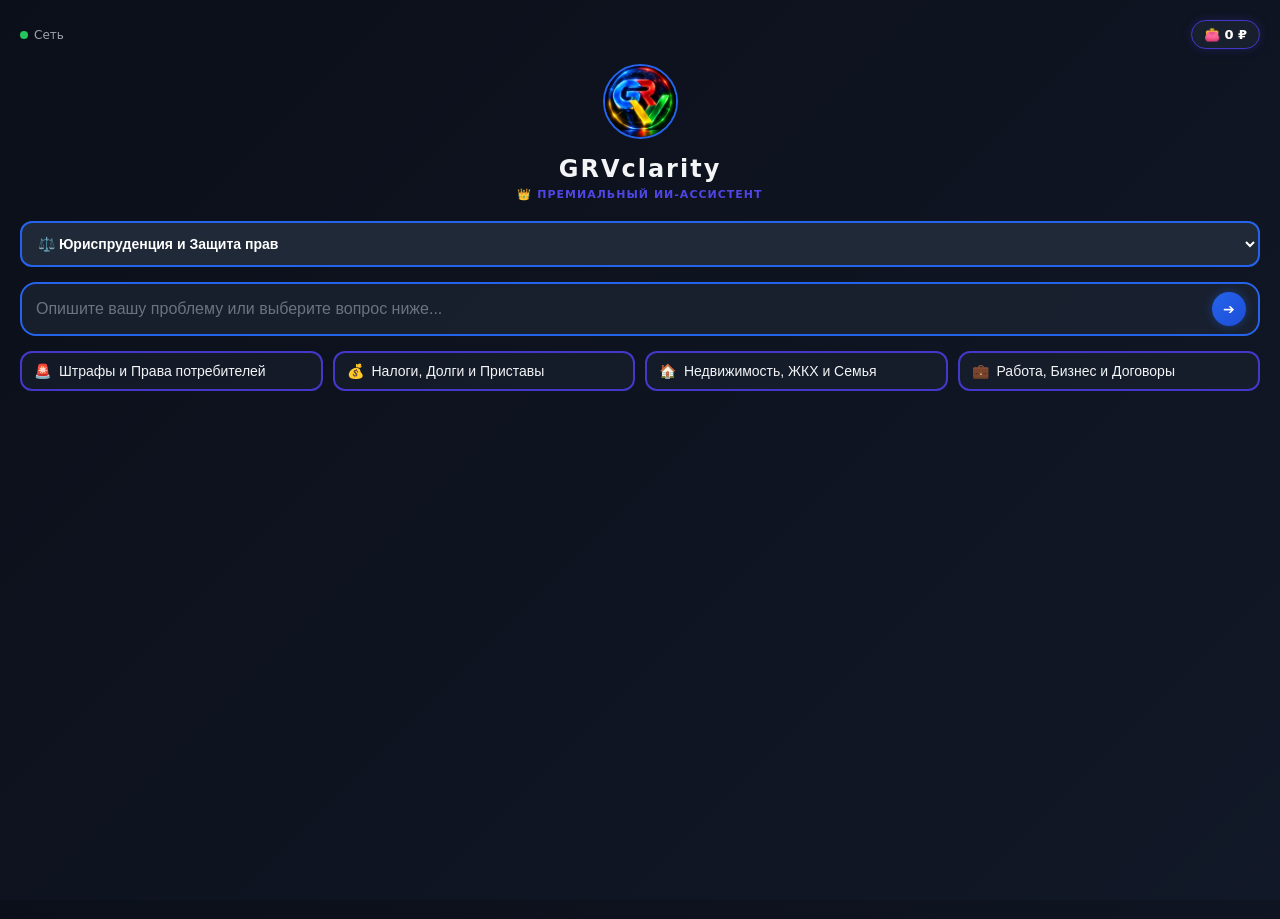
==== commit 1dd8b2db: "Update index.html" ====
--- a/index.html
+++ b/index.html
@@ -2,25 +2,30 @@
 <html lang="ru">
 <head>
     <meta charset="UTF-8">
+    <!-- Блокировка масштабирования (убирает лупы +/- на смартфонах) -->
+    <meta name="viewport" content="width=device-width, initial-scale=1.0, maximum-scale=1.0, user-scalable=no">
     <title>GRVclarity</title>
-    <!-- Подключаем наш общий файл стилей -->
     <link rel="stylesheet" href="css/style.css">
 </head>
 <body>
+    <!-- ВЕРХНЯЯ ПАНЕЛЬ СТАТУСА -->
+    <div class="top-status-bar">
+        <div class="network-status" id="netStatus" title="Статус сети: Подключение...">
+            <span class="status-dotIndicator yellow"></span>
+            <span class="status-text">Сеть</span>
+        </div>
+        <div class="balance-badge" id="openWalletBtn" title="Открыть кошелек и QR-код">
+            👛 <span id="topBalanceValue">0</span> ₽
+        </div>
+    </div>
+
     <div class="wrapper">
-        <!-- ВЕРХНЯЯ СЛУЖЕБНАЯ ПАНЕЛЬ СЕТИ GRV -->
-        <div class="top-navAdminBar">
-            <div class="status-indicatorBox" id="netStatus" title="Статус сети: Проверка подключения...">
-                <span class="status-dotIndicator"></span>
-                <span class="status-textLabel">Сеть</span>
-            </div>
-            <button class="wallet-triggerBtn" id="openWalletBtn">👛 0 ₽</button>
-        </div>
-
+        <!-- Логотип бренда (требует наличия файла GRV.png в корне) -->
+        <img src="GRV.png" alt="GRVclarity Логотип" class="brand-logo-img" onerror="this.style.display='none'; console.warn('Файл GRV.png не найден в корне репозитория!');">
+        
         <h1>GRVclarity</h1>
         <div class="subtitle">👑 Премиальный ИИ-Ассистент</div>
         
-        <!-- Категории, которые строго совпадают с кнопками в data.json -->
         <select id="aiRole" class="module-select">
             <option value="действуй строго по законам РФ как высококвалифицированный юрист." selected>⚖️ Юриспруденция и Защита прав</option>
             <option value="действуй как эксперт по маркетплейсам Wildberries, Ozon и Яндекс.Маркет.">📦 Маркетплейсы (WB, Ozon, Я.Маркет)</option>
@@ -28,45 +33,39 @@
             <option value="действуй как профессиональный маркетолог, копирайтер и бизнес-консультант.">💼 Услуги и Бизнес</option>
         </select>
 
-        <!-- ДОБАВИЛИ autocomplete="off" ДЛЯ ВСЕЙ ФОРМЫ -->
-        <form action="https://google.ru" method="GET" target="_blank" id="aiForm" style="width: 100%;" autocomplete="off">
+        <form action="https://google.ru" method="GET" target="_blank" id="aiForm" style="width: 100%;">
             <input type="hidden" name="hl" value="ru">
             <input type="hidden" name="udm" value="50">
             
             <div class="input-box">
-                <!-- ДОБАВИЛИ autocomplete="off" СТРОГО В ПОЛЕ ВВОДА -->
-                <input type="text" name="q" id="userQuery" placeholder="Опишите вашу проблему или выберите вопрос ниже..." required autocomplete="off">
+                <input type="text" name="q" id="userQuery" placeholder="Опишите вашу проблему или выберите вопрос ниже..." required>
                 <button type="submit" class="send-mini-btn" title="Отправить запрос">➔</button>
             </div>
             
-            <!-- Сюда наш движок теперь будет красиво выводить 4 кнопки с вопросами -->
             <div class="quick-buttons-grid" id="dynamic-buttons-container"></div>
         </form>
     </div>
 
-    <!-- ВСПЛЫВАЮЩЕЕ ОКНО: ЛИЧНЫЙ КАБИНЕТ И БАЛАНС -->
-    <div class="wallet-modalOverlay" id="walletModal">
-        <div class="wallet-modalCard">
-            <button class="wallet-closeBtn" id="closeWalletBtn">✕</button>
-            <h3>Личный кабинет GRV</h3>
-            <div class="user-idBadge">ID: <span id="userStaticID">Загрузка...</span></div>
-            
-            <div class="balance-container">
-                <span class="balance-title">Текущий баланс</span>
-                <span class="balance-value" id="modalBalanceValue">0 ₽</span>
+    <!-- ВСПЛЫВАЮЩЕЕ ОКНО КОШЕЛЬКА -->
+    <div class="modal-overlay" id="walletModal">
+        <div class="modal-content-card">
+            <button class="modal-close-xBtn" id="closeWalletBtn">✕</button>
+            <h3 class="modal-title">Личный кабинет GRV</h3>
+            <div class="user-id-badge">ID: <span id="userStaticID">Загрузка...</span></div>
+            <div class="modal-balance-section">
+                <div class="modal-balance-label">Текущий баланс</div>
+                <div class="modal-balance-amount"><span id="modalBalanceValue">0</span> ₽</div>
             </div>
-            
-            <div class="qr-placeholderBox">Заготовка QR-кода</div>
-            <div class="referral-linkInput">ссылка для приглашения друзей</div>
-            
-            <p class="referral-hintText">🎁 Делитесь вашим личным QR-кодом! Получайте по **100 рублей** за каждую первую оплаченную подписку привлеченного пользователя.</p>
-            
-            <button class="payout-actionBtn" id="requestPayoutBtn">Вывести средства</button>
+            <div class="qr-container-box">
+                <div class="qr-placeholder-text">Заготовка QR-кода<br><small style="color: #6b7280;">ссылка для приглашения</small></div>
+            </div>
+            <p class="bonus-promo-info-text">🎁 Делитесь личным QR-кодом! Получайте по <strong>100 рублей</strong> за каждую первую подписку привлеченного пользователя.</p>
+            <button class="payout-action-btn" id="requestPayoutBtn">Вывести средства</button>
         </div>
     </div>
     
-    <!-- Подключаем внешние скрипты -->
     <script src="js/config.js"></script>
-    <script src="js/logic.js"></script>
+    <!-- Добавлен хвостик версии для сброса ленивого кэша браузеров -->
+    <script src="js/logic.js?v=4.1"></script>
 </body>
 </html>
--- a/css/style.css
+++ b/css/style.css
@@ -210,28 +210,3 @@
 .payout-action-btn { width: 100%; background: linear-gradient(135deg, #22c55e, #16a34a); color: white; border: none; padding: 12px; border-radius: 14px; font-size: 14px; font-weight: bold; cursor: pointer; transition: all 0.2s ease; box-shadow: 0 0 15px rgba(34, 197, 94, 0.3); }
 .payout-action-btn:hover { transform: scale(1.03); background: linear-gradient(135deg, #4ade80, #22c55e); box-shadow: 0 0 20px rgba(34, 197, 94, 0.5); }
 .payout-action-btn:active { transform: scale(0.98); }
-/* 🔥 АДАПТИВНАЯ ПОДСТРОЙКА ПОД УЗКИЕ ЭКРАНЫ ПЛАГИНА И ТЕЛЕФОНОВ */
-@media (max-width: 450px) {
-    body {
-        padding: 12px;
-    }
-    .brand-logo-img {
-        width: 60px; /* Немного уменьшаем логотип в тесной панели */
-        height: 60px;
-    }
-    h1 {
-        font-size: 20px; /* Оптимизируем заголовок */
-    }
-    .quick-buttons-grid {
-        /* Жестко выстраиваем кнопки в 2 аккуратных ряда по 2 штуки, спасая от сжатия! */
-        grid-template-columns: 1fr 1fr; 
-        gap: 8px;
-    }
-    .quick-btn {
-        padding: 8px 10px;
-        font-size: 12px;
-        height: 52px;
-        align-items: center;
-    }
-}
-
